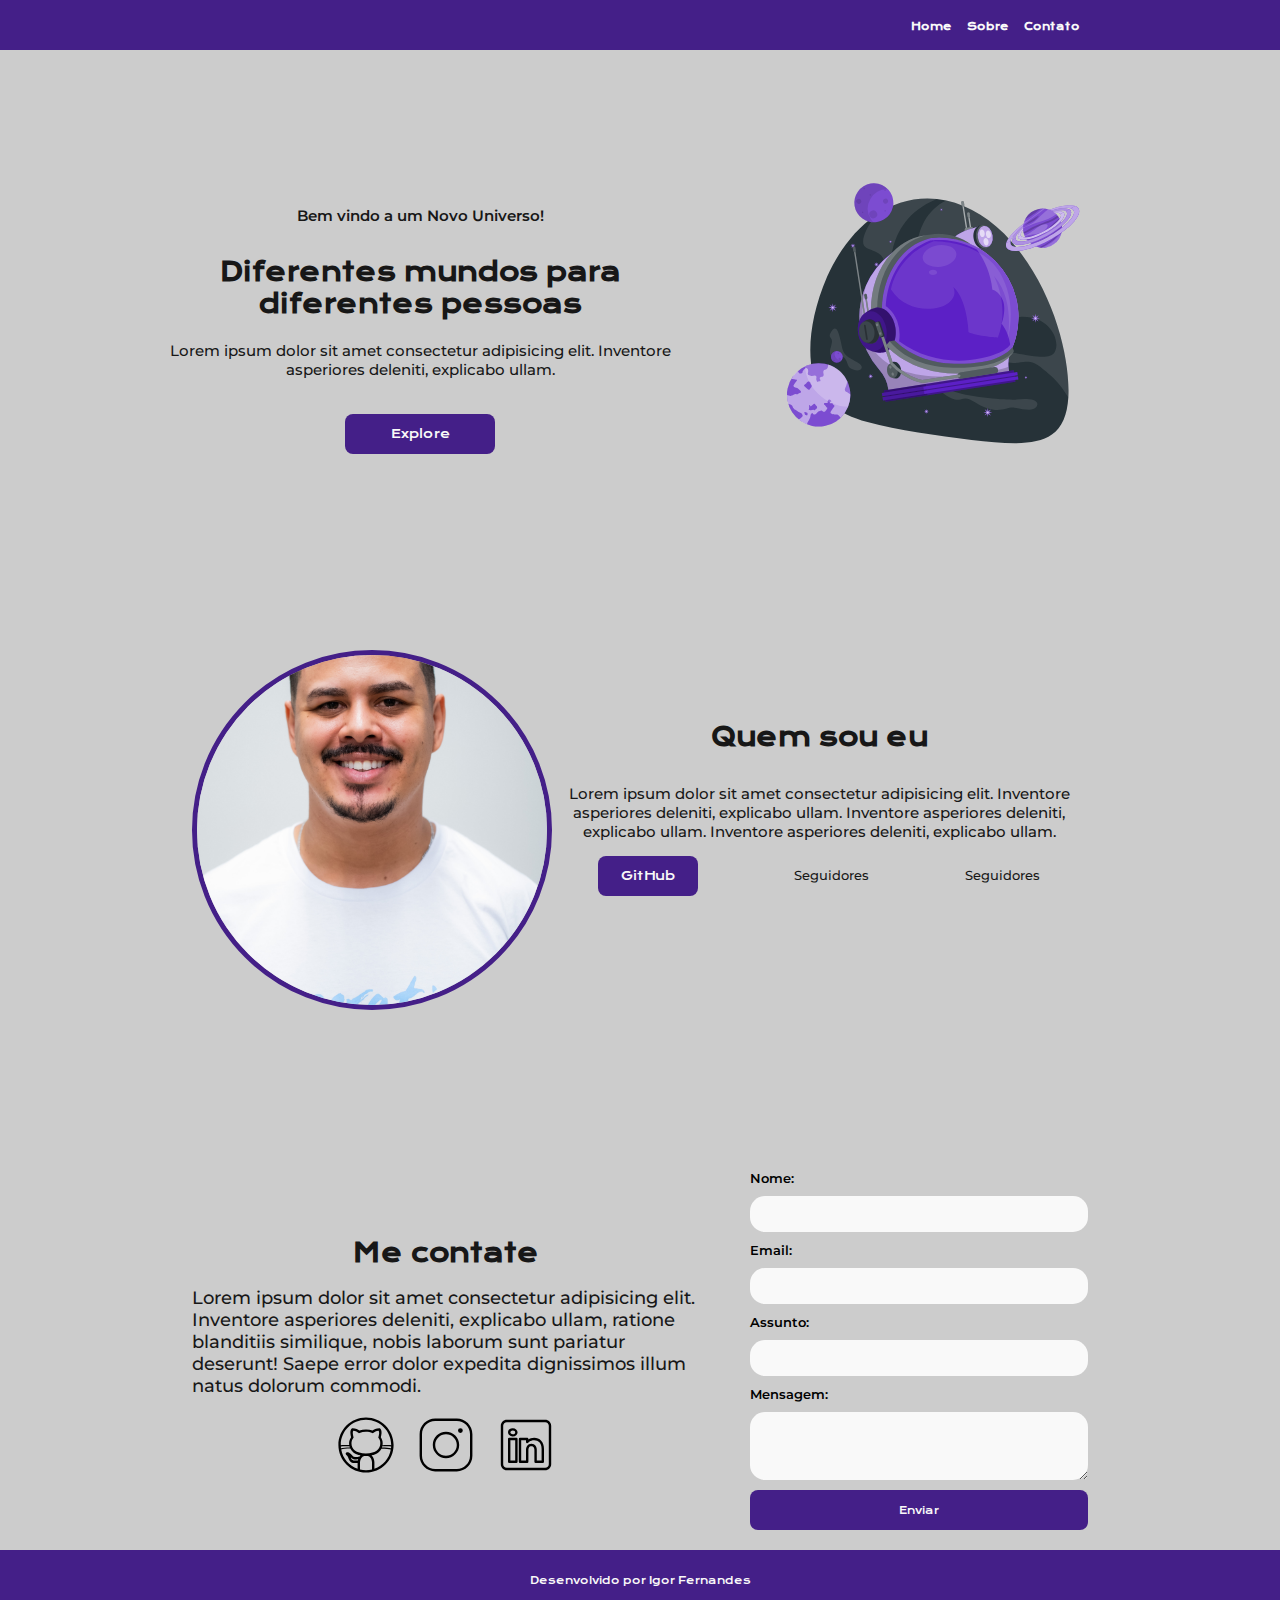
==== index.html @ d6367198 "colocado tudo na raiz do proeto para deploy" ====
<!DOCTYPE html>
<html lang="pt-br">
<head>
    <meta charset="UTF-8">
    <meta http-equiv="X-UA-Compatible" content="IE=edge">
    <meta name="viewport" content="width=device-width, initial-scale=1.0">
    <link class = "style" rel="stylesheet" href="./style.css">
    <link rel="stylesheet" href="./style.responsivo.css ">
    <link rel="preconnect" href="https://fonts.googleapis.com">
    <link rel="preconnect" href="https://fonts.gstatic.com" crossorigin>
    <link href="https://fonts.googleapis.com/css2?family=Krona+One&family=Kumbh+Sans:wght@300;500;600&family=Montserrat:wght@100;300;400;500;600;700;800;900&display=swap" rel="stylesheet">
    <title>Landing Page</title>
</head>
<body>

    <header>
        <nav class="header__nav">
            <button class="hamburguer"></button>
            <ul class = "header__nav__ul">
                <li><a class="header__nav__item" href="#home">Home</a></li>
                <li><a class="header__nav__item" href="#sobre">Sobre</a></li>
                <li><a class="header__nav__item" href="#contato"e>Contato</a></li>
            </ul>
        </nav>
        <section id = "home">
            <div class ="titulo__home">
                <h1>Bem vindo a um Novo Universo!</h1>
                <h2>Diferentes mundos para diferentes pessoas</h2>
                <div class = "titulo__paragrafo__btn">
                    <p class = "titulo__paragrafo">
                        Lorem ipsum dolor sit amet consectetur adipisicing elit. 
                        Inventore asperiores deleniti, explicabo ullam.
                    </p>
                    <button class = "titulo__btn">Explore</button>
                </div>
            </div>
                <div class ="titulo__home__right">
                    <img src="./imagens/astronauta.svg" alt="Capacete de astronauta" width="200" height="200">
                </div>
            
        </section>

        </header>


        <main>

        <section id = "aboutMe">
            <div class ="aboutMe__img">
                <img src="./imagens/DSCF0212 (1)-min.jpg" alt="Capacete de astronauta" width="200" height="200">
            </div>

            <div class ="aboutMe__sobre">
                <h1>Quem sou eu</h1>
                <div>
                    <p class ="aboutMe__sobre__paragrafo">
                        Lorem ipsum dolor sit amet consectetur adipisicing elit. 
                        Inventore asperiores deleniti, explicabo ullam.
                        Inventore asperiores deleniti, explicabo ullam.
                        Inventore asperiores deleniti, explicabo ullam.
                    </p>
                <div class = "aboutMe__sobre__botoes">
                    <button class="aboutMe__sobre__btn"><a href="https://github.com/IgorFernandesQuaresma" target="_blank">GitHub</a></button>

                    <h2 class = "seguidores">Seguidores</h2>
                    <h2 class="seguindo">Seguidores</h2>
                </div>
                </div>  
            </div>
        </section>

        <section id = "contato">
            <div class ="contato__textos">
                <h1>Me contate</h1>
                <div class = contato__paragrafo>
                    <p>
                        Lorem ipsum dolor sit amet consectetur adipisicing elit. 
                        Inventore asperiores deleniti, explicabo ullam, ratione blanditiis similique, 
                        nobis laborum sunt pariatur deserunt! 
                        Saepe error dolor expedita dignissimos illum natus dolorum commodi.
                    </p>
                </div>

                <div class = "contato__icones">
                    <a href="https://github.com/IgorFernandesQuaresma" target="_blank">
                        <img src="./imagens/github.svg" alt="Icone do GitHub">
                    </a>
                    <a href="https://www.instagram.com/ifernandes.q" target="_blank">
                        <img src="./imagens/instagram.svg" alt="Icone do Instagram">
                    </a>
                    <a href="https://www.linkedin.com/in/ifernandesq" target="_blank">
                        <img src="./imagens/linkedin.svg" alt="Icone do Linkedin">
                    </a>
                </div>   
            </div>

            <div class="contato__formulario">
    
                <form class="contato__formulario__form">
                    <label for="nome">Nome:</label>
                    <input type="text" id="nome" name="nome" required>
        
                    <label for="email">Email:</label>
                    <input type="email" id="email" name="email" required>
        
                    <label for="assunto">Assunto:</label>
                    <input type="text" id="assunto" name="assunto" required>
        
                    <label for="mensagem">Mensagem:</label>
                    <textarea id="mensagem" rows="3" name="mensagem" rows="4" required></textarea>
        
                    <button type="submit">Enviar</button>
                </form>
            </div>
        </section>

    

    </main>

    <footer>
        <p>Desenvolvido por Igor Fernandes</p>
    </footer>
    <script src="./script.js"></script>
</body>
</html>
---- style.css ----
:root {
    --roxo-escuro: #441f88;
    --roxo-claro: #5c20c6;
    --branco: #f9f9f9;
    --cinza: #cccccc;
    --preto: #171717;
}
body {
    margin: 0;
    padding: 0;
    box-sizing: border-box;
    background-color: var(--cinza);
  }
  .header__nav {
    display: flex;
    flex-direction: row;
    justify-content: end;
    align-items: center;
    background-color: var(--roxo-escuro);
    width: 100%;
    height: 50px;
  }

  .header__nav__ul {
    list-style: none;
    text-decoration: none;
    display: flex;
    flex-direction: row;
    gap: 15px;
    margin-right: 200px;
  }

  .header__nav__item{
    font-size: 10px;
    font-family: "Krona One", sans-serif;
    font-weight: 600;
    color: var(--branco);
    text-decoration: none;
    
  }

  .header__nav__item:hover {
    color: var(--cinza);
  }

  .hamburguer {
    display: none;
    border: none;
    background: none;
    border-top: 3px solid var(--branco);
    cursor: pointer;
  }

  .hamburguer::after,
  .hamburguer::before {
    content: " ";
    display: block;
    width: 30px;
    height: 3px;
    background-color: var(--branco);
    margin-top: 5px;

  }



  #home {
    height: 350px;
    margin: 0 auto;
    display: flex;
    flex-direction: row;
    align-items: center;
    justify-content: center;
    gap: 50px;
    padding: 100px;
  }

  .titulo__home {
    display: flex;
    flex-direction: column;
    align-items: center;
    width: 50%;
    
  }

  .titulo__paragrafo__btn {
    display: flex;
    justify-content: center;
    flex-direction: column;
    align-items: center;
    text-align: center;
    margin-top: -15px;
  }

.titulo__btn {
    align-items: center;
    justify-content: center;
    margin-top: 20px; 
    width: 150px;
    height: 40px;
    border-radius: 8px;
    border: none;
    background-color: var(--roxo-escuro);
    color: var(--branco);
    font-size: 12px;
    font-family: "Krona One", sans-serif;
    font-weight: 300;

}

.titulo__btn:hover {
    background-color: var(--roxo-claro);
}
  .titulo__home h1 {

    color: var(--preto);
    font-size: 15px;
    font-family: "Montserrat", sans-serif;
    font-weight: 600; 
    text-align: center;

  }

  .titulo__home h2 {

    color: var(--preto);
    font-size: 25px;
    font-family: "Krona One", sans-serif;
    font-weight: 600; 
    text-align: center;

  }

  .titulo__home p {
    
    color: var(--preto);
    font-size: 15px;
    font-family: "Montserrat", sans-serif;
    font-weight: 500; 
  }

  .titulo__home__right {
    display: flex;            
    justify-content: center;    
    align-items: center;        
    height: 100%;               
    padding: 20px;
    
  }

  .titulo__home__right img {
    width: 350px;
    height: 350px;
  }

  
  #aboutMe {
    width: 70%;
    height: 200px;
    margin: 0 auto;
    display: flex;
    flex-direction: row;
    align-items: center;
    justify-content: center;
    padding: 100px;
  }

  .aboutMe__sobre {
    display: flex;      
    flex-direction: column;
    width: 60%;      
    justify-content: center;    
    align-items: center; 
  }

  .aboutMe__sobre h1 {
    color: var(--preto);
    font-size: 25px;
    font-family: "Krona One", sans-serif;
    font-weight: 600; 
    text-align: center;
  }

  .aboutMe__sobre p {
    color: var(--preto);
    font-size: 15px;
    font-family: "Montserrat", sans-serif;
    font-weight: 500;
    text-align: center;
  }

  .aboutMe__img {
    width: 40%;
    height: 100%; 
    
  }

  .aboutMe__img img {
    border: 5px solid var(--roxo-escuro); 
    border-radius: 50%;                   
    width: 350px;                        
    height: 350px;                       
    object-fit: cover;
    margin-top: -50px;
  }

  .aboutMe__sobre__botoes {
    display: flex;
    flex-direction: row;
    justify-content: space-around;
  }

  .aboutMe__sobre__botoes a {
    color: var(--branco);
    font-size: 12px;
    font-family: "Krona One", sans-serif;
    font-weight: 300;
    text-decoration: none;
  }

  .aboutMe__sobre__botoes h2 {

    color: var(--preto);
    font-size: 13px;
    font-family: "Montserrat", sans-serif;
    font-weight: 500;
    text-align: center;

  }

  .aboutMe__sobre__botoes button {
    align-items: center;
    justify-content: center;
    width: 100px;
    height: 40px;
    border-radius: 8px;
    border: none;
    background-color: var(--roxo-escuro);
    color: var(--branco);
    font-size: 10px;
    font-family: "Krona One", sans-serif;
    font-weight: 300;
  }
  .aboutMe__sobre__botoes button:hover {
    background-color: var(--roxo-claro);
  }

  #contato {
    width: 70%;
    height: 200px;
    margin: 0 auto;
    display: flex;
    flex-direction: row;
    align-items: center;
    justify-content: center;
    gap: 50px;
    padding: 100px;
    margin-top: 150px;
  }

  .contato__textos h1 {

    color: var(--preto);
    font-size: 25px;
    font-family: "Krona One", sans-serif;
    font-weight: 600; 
    text-align: center;
  }

  .contato__textos {
    width: 60%;
  }

  .contato__formulario {
    width: 40%;
    display: flex;
    flex-direction: column;
    justify-content: center;
  }


  .contato__paragrafo p {

    color: var(--preto);
    font-size: 18px;
    font-family: "Montserrat", sans-serif;
    font-weight: 500;
    text-align: start;
    gap: 3px;
  }


  .contato__icones {
    display: flex;
    flex-direction: row;
    justify-content: center;
    gap: 20px;
  }

  .contato__icones img {
    width: 60px;
    height: 60px;
    transition: fill 0.3s, opacity 0.3s;
  }

  .contato__icones img:hover {
    opacity: 0.7;
}

  .contato__formulario__form {
    display: flex;
    flex-direction: column;
    gap: 10px;
    font-family: "Montserrat", sans-serif;
    font-size: 13px;
    font-weight: 600;
    text-align: start;

  }

 
.contato__formulario__form input,
.contato__formulario__form textarea {
    background-color: var(--branco);        
    border: 1px soli var(--branco);       
    padding: 10px;   
    border-radius: 15px;               
    font-size: 14px;                
    color: var(--preto);                  
}

.contato__formulario__form button {
    width: 100%;
    height: 40px;
    align-items: center;
    justify-content: center;
    border-radius: 8px;
    border: none;
    background-color: var(--roxo-escuro);
    color: var(--branco);
    font-size: 10px;
    font-family: "Krona One", sans-serif;
    font-weight: 300;
  }

  .contato__formulario__form button:hover {
    background-color: var(--roxo-claro);
  }



footer {
    height: 60px;
    background-color: var(--roxo-escuro);
    color: var(--branco);
    font-size: 10px;
    font-family: "Krona One", sans-serif;
    font-weight: 400;

    
    display: flex;
    justify-content: center;  
    align-items: center;      
}
---- style.responsivo.css ----
@media screen and (min-width: 350px) and (max-width: 450px) {

    .header__nav {
       display: flex;
       flex-direction: column;
       justify-content: center;
       align-items: center;
       background-color: var(--roxo-escuro);
       padding: 10px;
       height: auto;
     }
   
     .header__nav__ul {
       display: none;
       flex-direction: column;
       justify-content: center;
       align-items: center;
       gap: 5px;
       padding: 5px; 
       margin: 5px; 
       width: 50%; 
       transition: display 0.3s ease
       
     }

     .header__nav__ul.active{
      display: flex;
      flex-direction: column;
      justify-content: center;
      align-items: center;
      gap: 5px;
      padding: 5px; 
      margin: 5px; 
      width: 50%;
      transition: display 0.3s ease     
    }

     .header__nav__item {
       font-size: 10px;
       
     }

     .hamburguer {
      border: none;
      background: none;
      border-top: 3px solid var(--branco);
      cursor: pointer;
      display: block;
    }
  
    .hamburguer::after,
    .hamburguer::before {
      content: " ";
      display: block;
      width: 25px;
      height: 3px;
      background-color: var(--branco);
      margin-top: 5px;
      position: relative;
      transition: transform 0.3s ease;
    }

   }


   /* home */
   @media screen and (min-width: 350px) and (max-width: 450px) {

    #home {
      display: flex;
      flex-direction: column-reverse;
      justify-content: center;
      align-items: center;
      text-align: center; 
      margin: 0 auto;
      width: auto;
      padding: 30px;
    
    
    } 

    .titulo__home {
      width: auto ;
      box-sizing: border-box;
      margin-bottom: 30px;
      
    }

    .titulo__home__right {
      display: flex;            
      justify-content: center;    
      align-items: center; 
      margin-bottom: -30px;
      
    }

    .titulo__home__right img {
    width: 150px;
    height: 150px;
  }

    .titulo__home h1 { 
    font-size: 10px;
  }

    .titulo__home h2 { 
    font-size: 15px;
  }

  .titulo__home p { 
    font-size: 10px;
  }

  .titulo__btn { 
      width: 100px;
      height: 30px;
   }

   .titulo__btn { 
    font-size: 8px;
   }

  }


  /* aboutMe */
  @media screen and (min-width: 350px) and (max-width: 450px) {
    #aboutMe {
      box-sizing: border-box;
      display: flex;
      flex-direction: column;
      justify-content: center;
      align-items: center;
      width: auto;
      height: auto;
      padding: 30px;
      margin-top: 100px;

     
    } 

    .aboutMe__img img{
      display: flex;
      justify-content: center;
      width: 100px;
      height: 100px; 
      margin: 0 auto;
      
    }

    .aboutMe__img {
      display: flex;
      align-items: center;
      justify-content: center;
      width: 80%;
      height: 120px;
      
    }

    .aboutMe__sobre {
      width: 100%;
    }

    .aboutMe__sobre h1 {
      font-size: 15px;     
    }
  
    .aboutMe__sobre p {    
      font-size: 10px;
    }

    .aboutMe__sobre__botoes {
      display: flex;
      flex-direction: column;
      justify-content: center;
      align-items: center;
    }

    .aboutMe__sobre__botoes a {
      color: var(--branco);
      font-size: 8px;
      font-family: "Krona One", sans-serif;
      font-weight: 300;
      text-decoration: none;
    }

    .aboutMe__sobre__botoes button {
      width: 100px;
      height: 30px;
      font-size: 8px;
    }

    .aboutMe__sobre__botoes h2 {
      font-size: 10px;
    }


  }


  /* contato */

  @media screen and (min-width: 350px) and (max-width: 450px) {
    #contato {
      display: flex;
      flex-direction: column;
      justify-content: center;
      align-items: center;
      width: auto;
      height: auto;
      margin: 0 auto; 
      padding: 30px;
  }

  .contato__textos {
    width: 100%;
  }

  .contato__textos h1 {
    font-size: 15px;
  }

  .contato__paragrafo p {
    font-size: 10px;
    text-align: center;
  }

  .contato__icones img {
    width: 40px;
    height: 40px;

  }

  .contato__formulario {
    width: 60%;
  }

  .contato__formulario__form input,
.contato__formulario__form textarea {     
    padding: 10px;   
    border-radius: 15px;               
    font-size: 10px;                
    color: var(--preto);                  
}

  .contato__formulario__form button {
    height: 30px;
    font-size: 10px;
  }

}
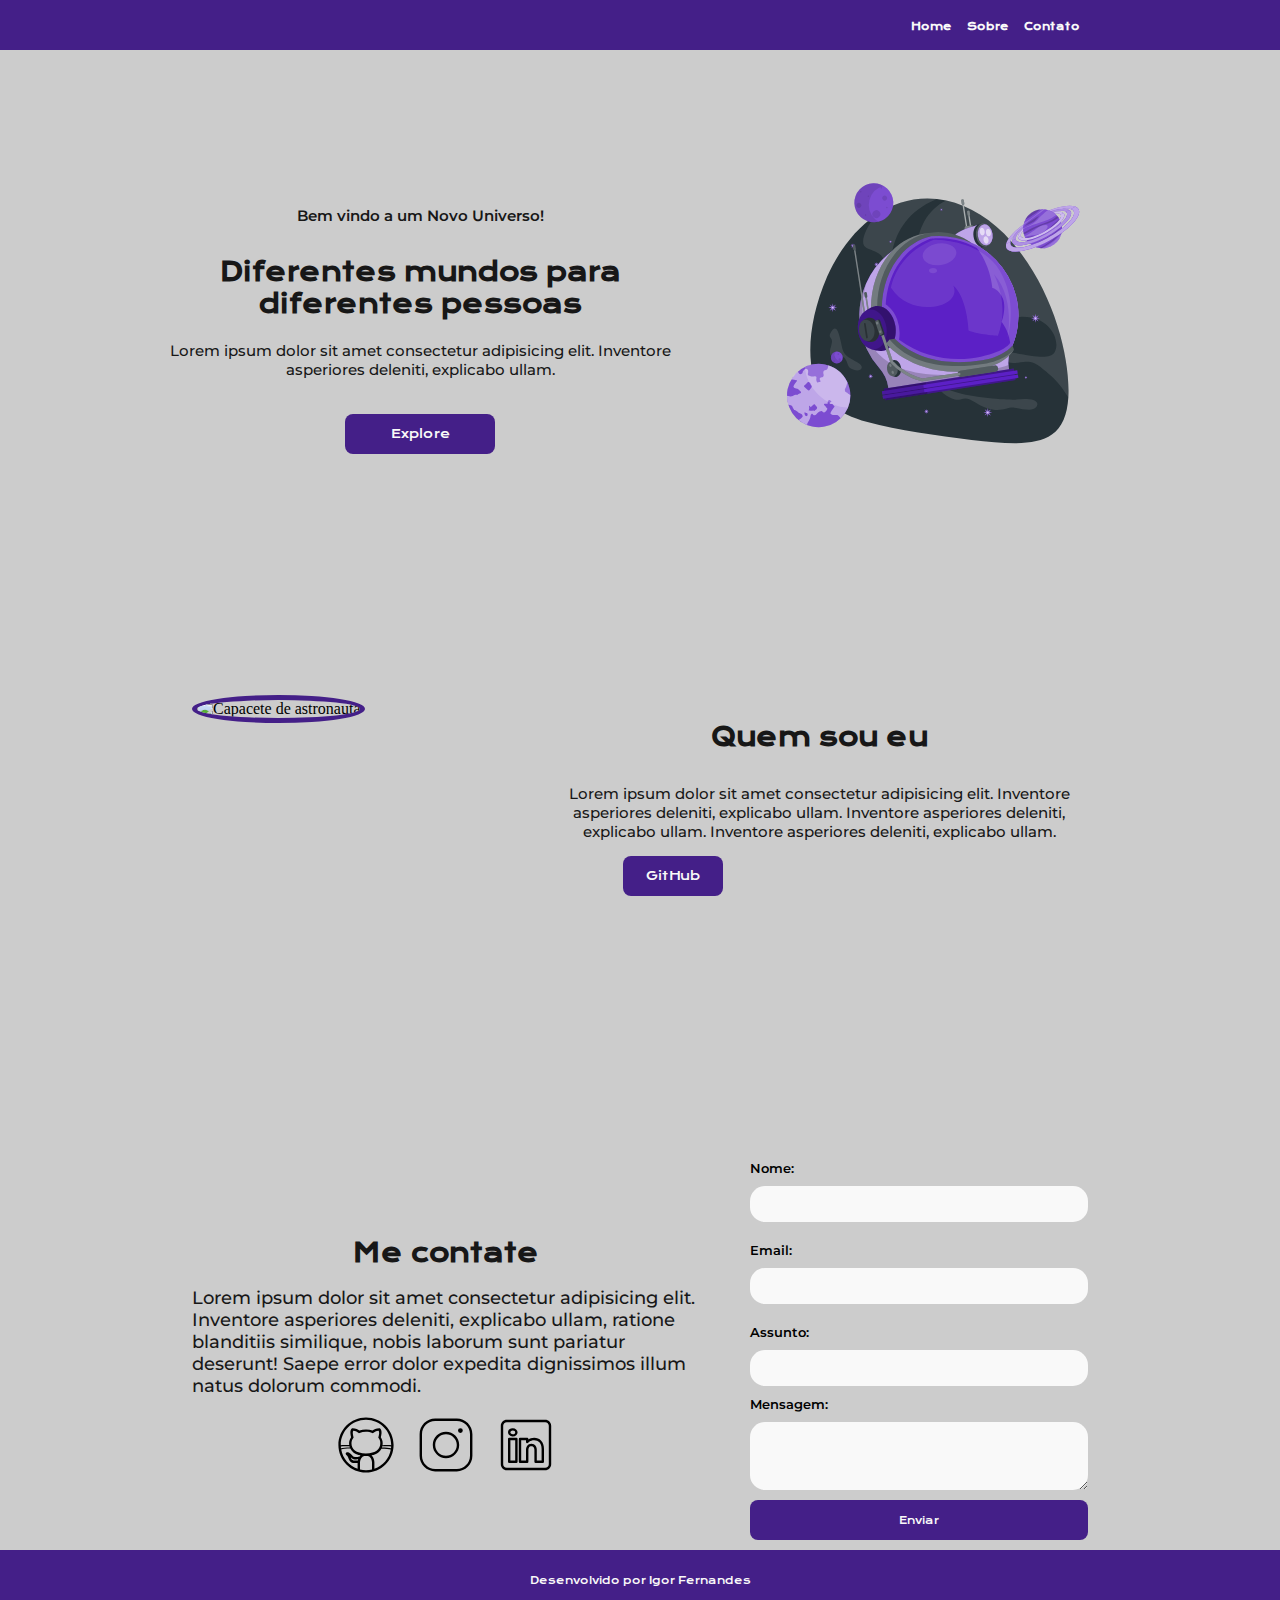
==== commit c96f3e2a: "formulario validado e api do github integrada" ====
--- a/index.html
+++ b/index.html
@@ -47,7 +47,7 @@
 
         <section id = "aboutMe">
             <div class ="aboutMe__img">
-                <img src="./imagens/DSCF0212 (1)-min.jpg" alt="Capacete de astronauta" width="200" height="200">
+                <img class ="aboutMe__img_link" src="" alt="Capacete de astronauta" width="200" height="200">
             </div>
 
             <div class ="aboutMe__sobre">
@@ -60,10 +60,10 @@
                         Inventore asperiores deleniti, explicabo ullam.
                     </p>
                 <div class = "aboutMe__sobre__botoes">
-                    <button class="aboutMe__sobre__btn"><a href="https://github.com/IgorFernandesQuaresma" target="_blank">GitHub</a></button>
+                    <button class="aboutMe__sobre__btn"><a class="aboutMe__sobre__btn__link" href="" target="_blank">GitHub</a></button>
 
-                    <h2 class = "seguidores">Seguidores</h2>
-                    <h2 class="seguindo">Seguidores</h2>
+                    <h2 class = "seguidores"></h2>
+                    <h2 class="seguindo"></h2>
                 </div>
                 </div>  
             </div>
@@ -98,13 +98,15 @@
     
                 <form class="contato__formulario__form">
                     <label for="nome">Nome:</label>
-                    <input type="text" id="nome" name="nome" required>
+                    <input type="text" id="nome" name="nome" onkeyup="validaForm()" required>
+                    <div id = "nome_msg"></div>
         
                     <label for="email">Email:</label>
-                    <input type="email" id="email" name="email" required>
+                    <input type="email" id="email" name="email"  onkeyup="validaForm()" required>
+                    <div id = "email_msg"></div>
         
                     <label for="assunto">Assunto:</label>
-                    <input type="text" id="assunto" name="assunto" required>
+                    <input type="text" id="assunto" name="assunto" maxlength="100" required>
         
                     <label for="mensagem">Mensagem:</label>
                     <textarea id="mensagem" rows="3" name="mensagem" rows="4" required></textarea>
@@ -122,5 +124,6 @@
         <p>Desenvolvido por Igor Fernandes</p>
     </footer>
     <script src="./script.js"></script>
+    <script src="./scriptValidacao.js"></script>
 </body>
 </html>--- a/style.responsivo.css
+++ b/style.responsivo.css
@@ -6,8 +6,10 @@
        justify-content: center;
        align-items: center;
        background-color: var(--roxo-escuro);
-       padding: 10px;
+       padding: 25px;
        height: auto;
+       width: auto;
+       
      }
    
      .header__nav__ul {
@@ -75,12 +77,13 @@
       margin: 0 auto;
       width: auto;
       padding: 30px;
+      
     
     
     } 
 
     .titulo__home {
-      width: auto ;
+      width: 60% ;
       box-sizing: border-box;
       margin-bottom: 30px;
       
@@ -134,7 +137,7 @@
       width: auto;
       height: auto;
       padding: 30px;
-      margin-top: 100px;
+      
 
      
     } 
@@ -248,4 +251,19 @@
     font-size: 10px;
   }
 
+  footer {
+    width: auto;
+    height: 60px;
+    background-color: var(--roxo-escuro);
+    color: var(--branco);
+    font-size: 10px;
+    font-family: "Krona One", sans-serif;
+    font-weight: 400;
+
+    
+    display: flex;
+    justify-content: center;  
+    align-items: center;      
 }
+
+}
